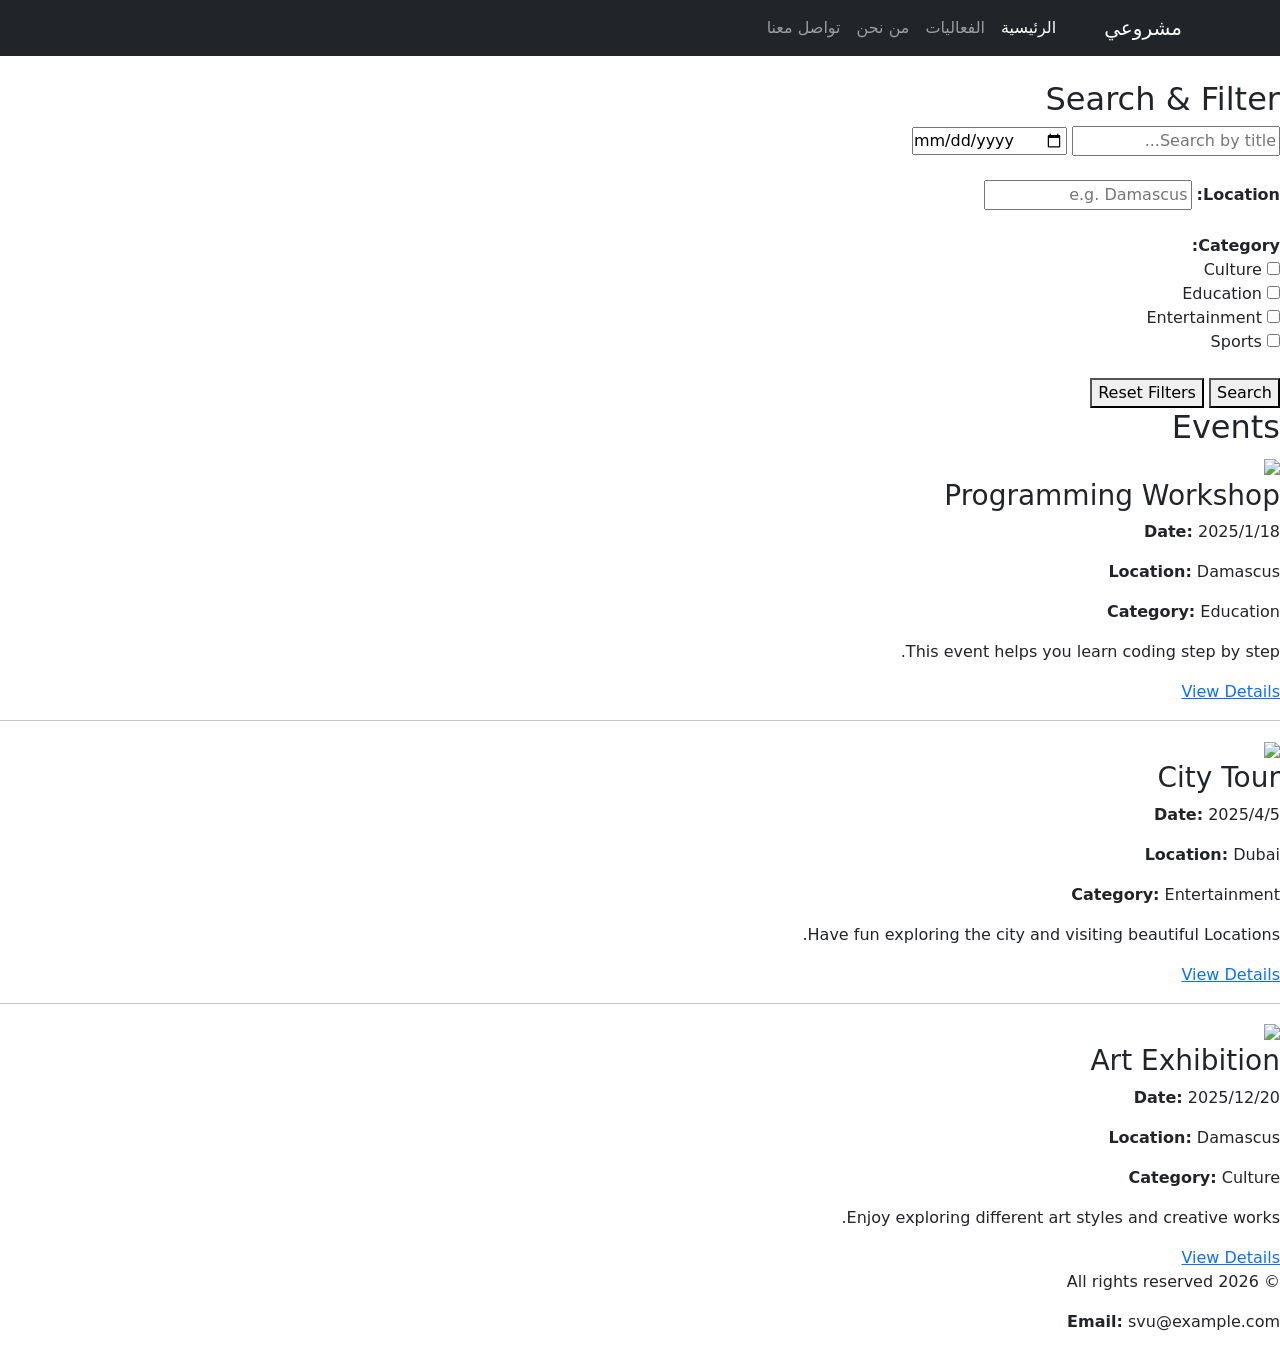
==== -events.html @ 08aeb1ff "Add files via upload" ====
<!DOCTYPE html>
<html lang="ar" dir="rtl">
<head>
    <meta charset="UTF-8">
    <meta name="viewport" content="width=device-width, initial-scale=1.0">
    <title>Events</title>
    <link href="https://cdn.jsdelivr.net/npm/bootstrap@5.3.0/dist/css/bootstrap.min.css" rel="stylesheet">
    <link rel="stylesheet" href="assest/css/style.css">
</head>
<body>
    <nav class="navbar navbar-expand-lg navbar-dark bg-dark mb-4">
        <div class="container">
            <a class="navbar-brand" href="index.html">مشروعي</a>
            <button class="navbar-toggler" type="button" data-bs-toggle="collapse" data-bs-target="#navbarNav">
                <span class="navbar-toggler-icon"></span>
            </button>
            <div class="collapse navbar-collapse" id="navbarNav">
                <ul class="navbar-nav ms-auto">
                    <li class="nav-item"><a class="nav-link active" href="index.html">الرئيسية</a></li>
                    <li class="nav-item"><a class="nav-link" href="-events.html">الفعاليات</a></li>
                    <li class="nav-item"><a class="nav-link" href="about.html">من نحن</a></li>
                    <li class="nav-item"><a class="nav-link" href="contact.html">تواصل معنا</a></li>
                </ul>
            </div>
        </div>
    </nav>

    <main>
        <section>
            <h2>Search & Filter</h2>

            <input type="text" id="searchInput" placeholder="Search by title...">
            <input type="date" id="dateInput">

            <br><br>

            <label><b>Location:</b></label>
            <input type="text" id="locationInput" placeholder="e.g. Damascus">

            <br><br>

            <label><b>Category:</b></label><br>
            <input type="checkbox" name="category" value="culture"> Culture <br>
            <input type="checkbox" name="category" value="education"> Education <br>
            <input type="checkbox" name="category" value="entertainment"> Entertainment <br>
            <input type="checkbox" name="category" value="sports"> Sports <br>

            <br>
            <button id="searchBtn">Search</button>
            <button id="resetBtn">Reset Filters</button>
        </section>

        <section>
            <h2>Events</h2>

            <div class="event-item" data-title="Programming Workshop" data-category="education" data-date="2025-01-18" data-location="damascus">
                <img src="img/event1.jpg" width="200">
                <h3>Programming Workshop</h3>
                <p><b>Date:</b> 2025/1/18</p>
                <p><b>Location:</b> Damascus</p>
                <p><b>Category:</b> Education</p>
                <p>This event helps you learn coding step by step.</p>
                <a href="event.html">View Details</a>
                <hr>
            </div>

            <div class="event-item" data-title="City Tour" data-category="entertainment" data-date="2025-04-05" data-location="dubai">
                <img src="img/event2.jpg" width="200">
                <h3>City Tour</h3>
                <p><b>Date:</b> 2025/4/5</p>
                <p><b>Location:</b> Dubai</p>
                <p><b>Category:</b> Entertainment</p>
                <p>Have fun exploring the city and visiting beautiful Locations.</p>
                <a href="event.html">View Details</a>
                <hr>
            </div>

            <div class="event-item" data-title="Art Exhibition" data-category="culture" data-date="2025-12-20" data-location="damascus">
                <img src="img/event3.jpg" width="200">
                <h3>Art Exhibition</h3>
                <p><b>Date:</b> 2025/12/20</p>
                <p><b>Location:</b> Damascus</p>
                <p><b>Category:</b> Culture</p>
                <p>Enjoy exploring different art styles and creative works.</p>
                <a href="event.html">View Details</a>
            </div>
        </section>
    </main>

    <footer>
        <p>&copy; 2026 All rights reserved</p>
        <p><strong>Email:</strong> svu@example.com</p>
    </footer>

    <script src="assest/js/main.js"></script>
</body>
</html>
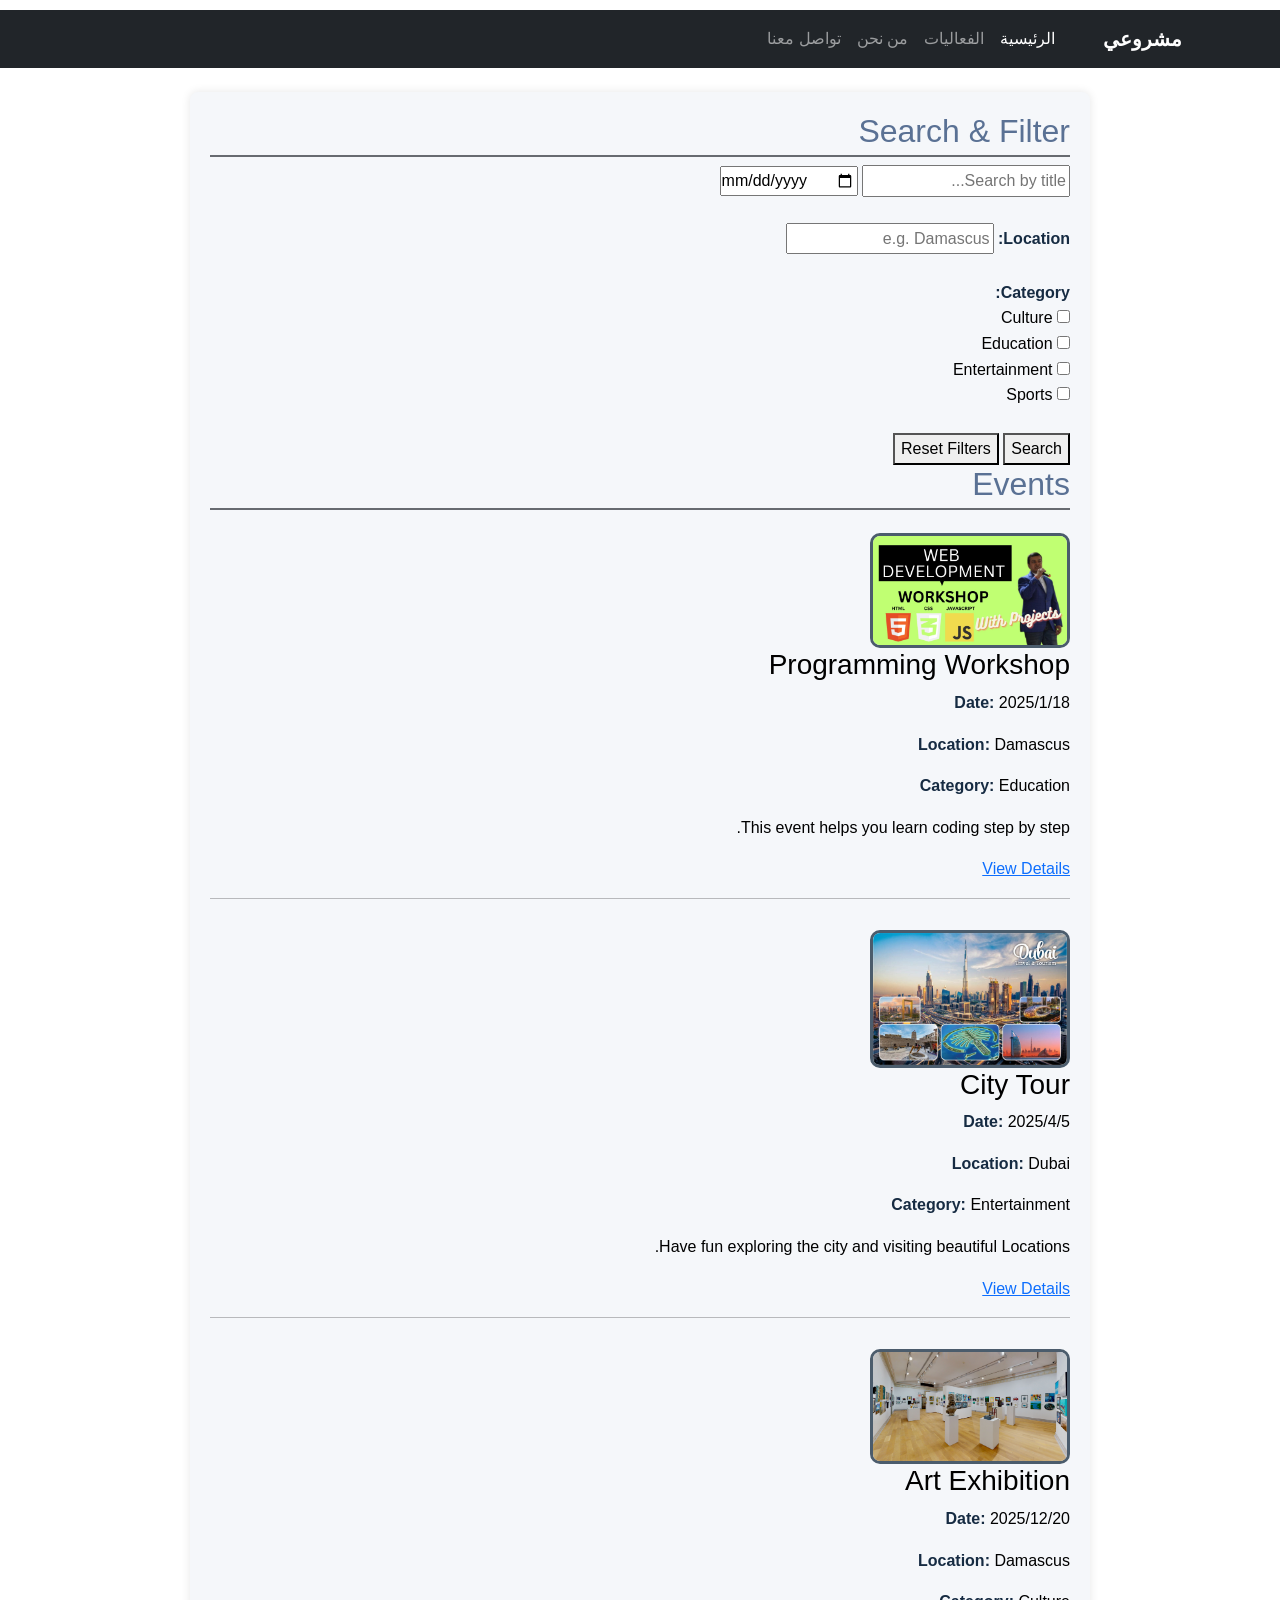
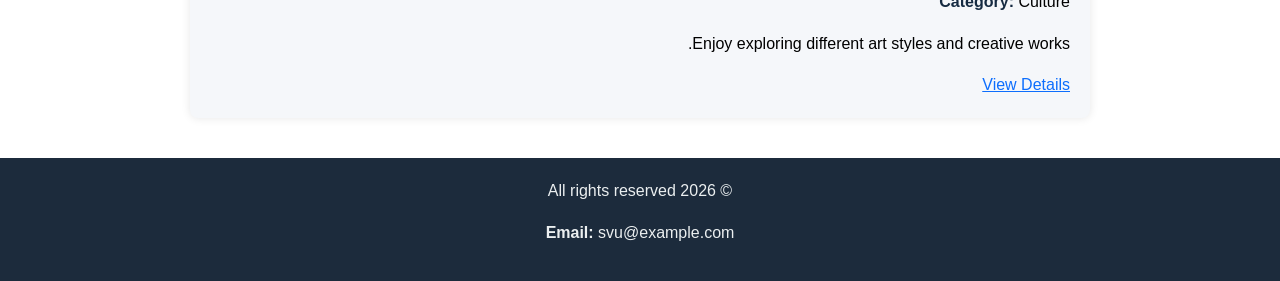
==== commit a4eac243: "Add files via upload" ====
--- a/-events.html
+++ b/-events.html
@@ -5,8 +5,7 @@
     <meta name="viewport" content="width=device-width, initial-scale=1.0">
     <title>Events</title>
     <link href="https://cdn.jsdelivr.net/npm/bootstrap@5.3.0/dist/css/bootstrap.min.css" rel="stylesheet">
-    <link rel="stylesheet" href="assest/css/style.css">
-</head>
+    <link rel="stylesheet" href="assets/css/style.css"></head>
 <body>
     <nav class="navbar navbar-expand-lg navbar-dark bg-dark mb-4">
         <div class="container">
--- a/assets/css/style.css
+++ b/assets/css/style.css
@@ -0,0 +1,121 @@
+
+body {
+    font-family: 'Cairo', sans-serif;
+    line-height: 1.6;
+    margin: 0;
+    padding: 0;
+    background-color: #ffffff;
+    color: #000000;
+}
+
+
+header {
+    background-color: #1c2b3c;
+    color: rgb(255, 255, 255);
+    padding: 20px 0;
+    text-align: center;
+}
+
+
+nav {
+    margin-top: 10px;
+    display: flex;
+    justify-content: center;
+    gap: 15px;
+    flex-wrap: wrap;
+}
+
+nav a {
+    color: #ffffff;
+    text-decoration: none;
+    font-weight: bold;
+}
+
+nav a:hover {
+    text-decoration: underline;
+}
+
+
+main {
+    max-width: 900px;
+    margin: 20px auto;
+    padding: 20px;
+    background: #f5f7fa;
+    box-shadow: 0 0 10px rgba(0,0,0,0.1);
+    border-radius: 8px;
+}
+
+
+h2 {
+    color: #5a7194;
+    border-bottom: 2px solid #676a70;
+    padding-bottom: 5px;
+}
+
+
+.events {
+    display: grid;
+    grid-template-columns: repeat(auto-fit, minmax(250px, 1fr));
+    gap: 15px;
+}
+
+
+.event-card {
+    background: white;
+    padding: 10px;
+    border-radius: 10px;
+    border: 2px solid #4b5c6c;
+    text-align: center;
+}
+
+.event-card img {
+    width: 100%;
+    border-radius: 10px;
+}
+
+
+section img {
+    border-radius: 10px;
+    border: 3px solid #4b5c6c;
+    margin-top: 15px;
+}
+
+
+section b {
+    color: #162b42;
+}
+
+
+footer {
+    text-align: center;
+    padding: 20px;
+    background: #1c2b3c;
+    color: #ebeff0;
+    margin-top: 40px;
+}
+
+
+
+@media (max-width: 600px) {
+    main {
+        margin: 10px;
+        padding: 15px;
+    }
+
+    nav {
+        flex-direction: column;
+        align-items: center;
+    }
+}
+
+
+/* form message feedback */
+.form-msg {
+    margin-top: 12px;
+    padding: 10px 14px;
+    border-radius: 5px;
+    font-weight: bold;
+}
+.form-msg.success { background: #d4edda; color: #2a6e3f; border: 1px solid #a8d5b5; }
+.form-msg.error   { background: #f8d7da; color: #7a1f27; border: 1px solid #f0a8ad; }
+.form-msg.warning { background: #fff3cd; color: #7a5a00; border: 1px solid #ffe08a; }
